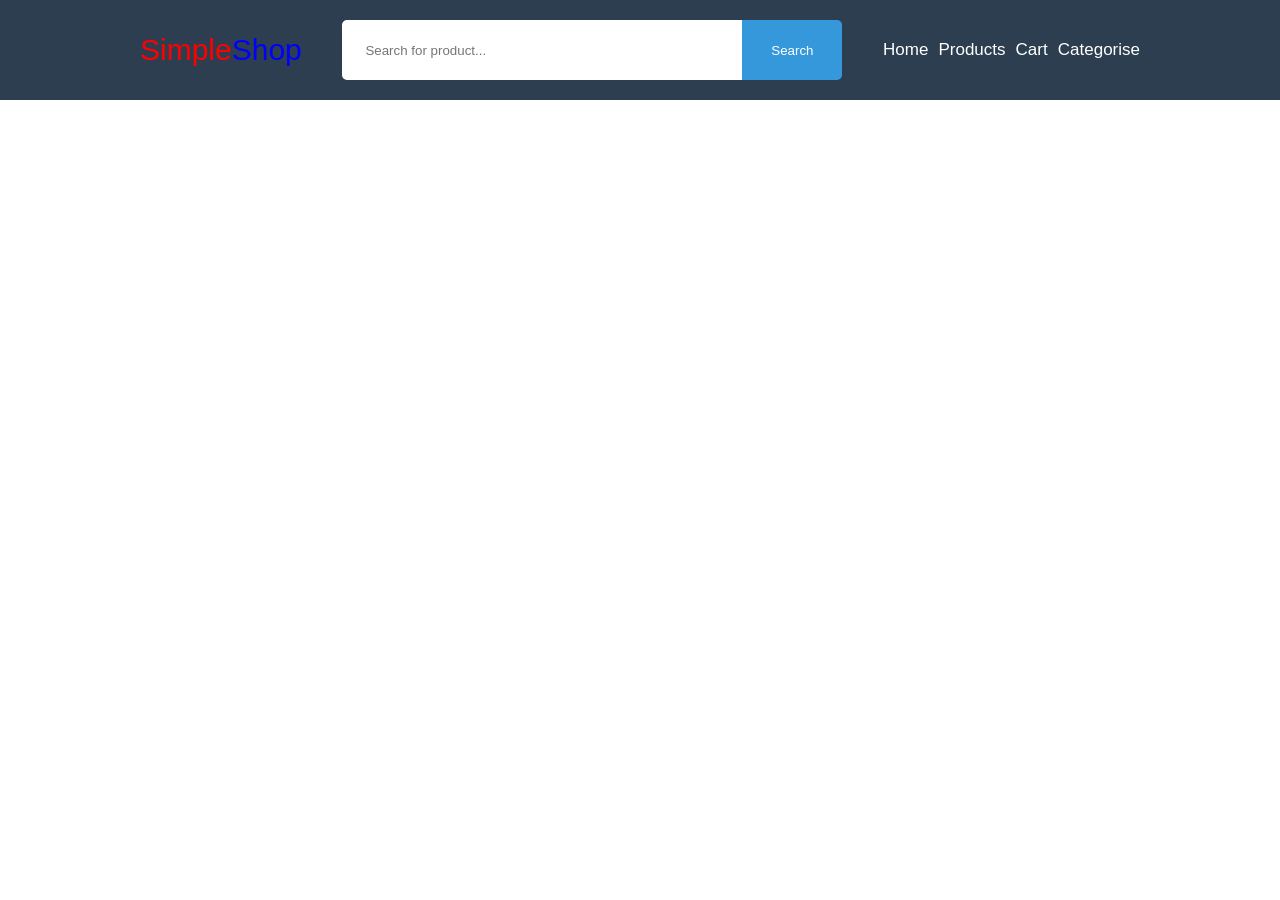
==== index.html @ f51cdbd3 "finish navbar" ====
<!DOCTYPE html>
<html lang="en">
<head>
    <meta charset="UTF-8">
    <meta name="viewport" content="width=device-width, initial-scale=1.0">
    <link rel="stylesheet" href="css/base.css">
    <link rel="stylesheet" href="css/navbar.css">
    <link rel="stylesheet" href="css/responsive.css">
    <link rel="stylesheet" href="css/style.css">
    <link rel="icon" type="image/x-icon" href="assets/images/icons/favicon.ico">
    <link rel="icon" type="apple-touch-icon" href="assets/images/icons/favicon.ico">
    <title>simple shop</title>
</head>
<body>
    <!-- navbar -->
    <nav>
        <div class="nav">
            <div class="site-name">
                <p id="simple-blue">Simple</p>
                <p id="shop-red">Shop</p>
            </div>
            <div>
                <form method="get" class="search-box">
                    <input type="text" placeholder="Search for product...">
                    <button type="submit">
                        Search
                    </button>
                </form>
            </div>
            <div class="nav-links">
                <a href="#">Home</a>
                <a href="#">Products</a>
                <a href="#">Cart</a>
                <a href="#">Categorise</a>
            </div>
        </div>
    </nav>
</body>
</html>
---- css/base.css ----
*{
    margin: 0px;
    padding: 0px;
    box-sizing: border-box;
}

/* Font colors for this project */

:root{
    --font-color-blue: #3498db;
    --font-color-blue-dark: #2c3e50;
    --font-color-black: #2d2d2d;
    --navbar-font-size: 30px;
    --defult-transition: 0.4s;
    --defualt-height-search-box-items: 60px;
}

body{
    font-family:'Segoe UI', Tahoma, Geneva, Verdana, sans-serif;
}
---- css/navbar.css ----
nav{
    background-color: var(--font-color-blue-dark);
    display: flex;
    flex-direction: row;
    align-items: center;
    justify-content: center;
    height: 100px;
}

.nav {
    display: flex;
    flex-direction: row;
    align-items: center;
    justify-content: space-between;
    width: 1000px;
}

#simple-blue{
    color: red;
    font-size: var(--navbar-font-size);
}

#shop-red{
    color: blue;
    font-size: var(--navbar-font-size);
}

.site-name {
    display: flex;
    width: fit-content;
}

.search-box {
    display: flex;
}

.search-box input{
    height: var(--defualt-height-search-box-items);
    width: 400px;
    padding-left: 20px;
    border-radius: 5px 0px 0px 5px;
    transition: var(--defult-transition);
    border: 3px solid white;
}

.search-box input:focus{
    border-color: rgb(110, 110, 255);
    outline: none;
}

.search-box button{
    height: var(--defualt-height-search-box-items);
    width: 100px;
    border: none;
    border-radius: 0px 5px 5px 0px;
    background-color: var(--font-color-blue);
    color: white;
}

.nav-links a{
    color: white;
    text-decoration: none;
    transition: var(--defult-transition);
}

.nav-links a:hover{
    color: var(--font-color-blue);
}

.nav-links {
    display: flex;
    flex-direction: row;
    width: 257px;
    justify-content: space-between;
    font-size: 17px;
}
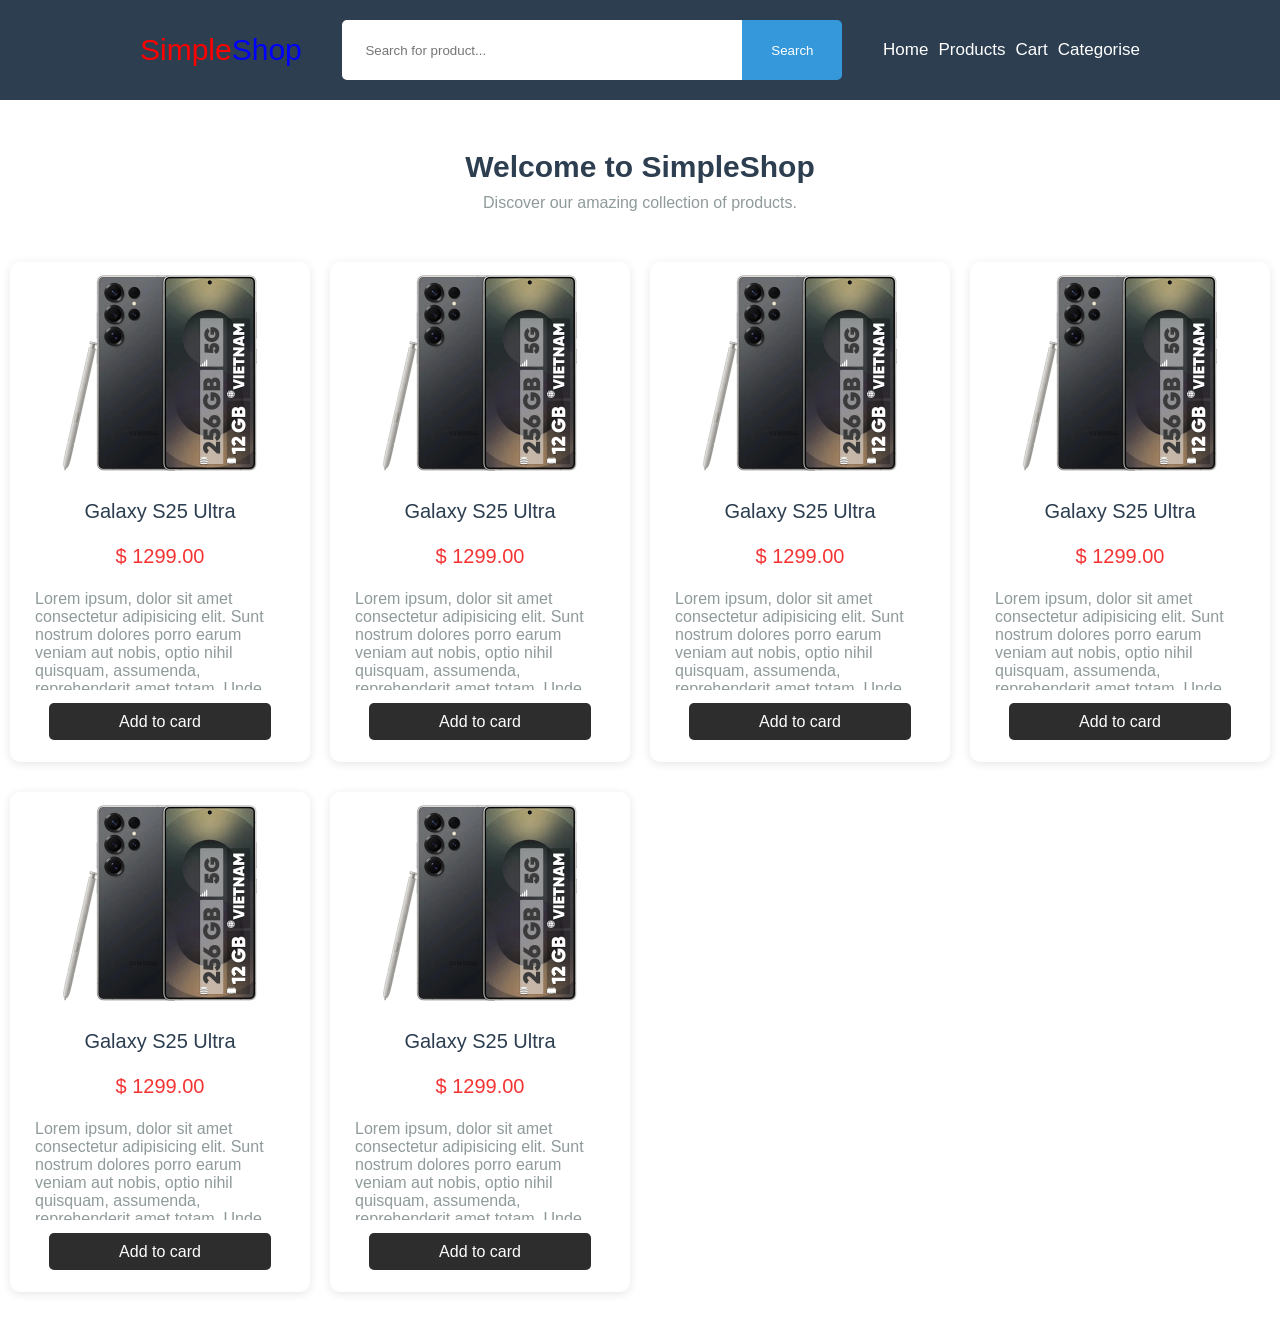
==== commit 006cdcc0: "finished main" ====
--- a/index.html
+++ b/index.html
@@ -12,7 +12,7 @@
     <title>simple shop</title>
 </head>
 <body>
-    <!-- navbar -->
+    <!-- NAVBAR -->
     <nav>
         <div class="nav">
             <div class="site-name">
@@ -35,5 +35,141 @@
             </div>
         </div>
     </nav>
+    <!-- MAIN -->
+    <main>
+        <!-- SECTION TITILE -->
+        <section>
+            <div class="section-title">
+                <h2>Welcome to SimpleShop </h2>
+                <p> Discover our amazing collection of products.</p>
+            </div>
+        </section>
+        <!-- PRODUCTCS -->
+         <section>
+            <div class="products">
+                <!-- PRODUCT -->
+                <div class="product">
+                    <div class="image-product">
+                        <img src="assets/images/image product/galaxy-s25-ultra.jpg" alt="">
+                    </div>
+                    <div class="product-name">
+                        Galaxy S25 Ultra
+                    </div>
+                    <div class="product-price">
+                        $ 1299.00
+                    </div>
+                    <div class="product-description">
+                        Lorem ipsum, dolor sit amet consectetur adipisicing elit. 
+                        Sunt nostrum dolores porro earum veniam aut nobis, 
+                        optio nihil quisquam, assumenda, reprehenderit amet totam. 
+                        Unde, velit.
+                    </div>
+                    <div class="product-btn">
+                        <a href="#">Add to card</a>
+                    </div>
+                </div>
+                <div class="product">
+                    <div class="image-product">
+                        <img src="assets/images/image product/galaxy-s25-ultra.jpg" alt="">
+                    </div>
+                    <div class="product-name">
+                        Galaxy S25 Ultra
+                    </div>
+                    <div class="product-price">
+                        $ 1299.00
+                    </div>
+                    <div class="product-description">
+                        Lorem ipsum, dolor sit amet consectetur adipisicing elit. 
+                        Sunt nostrum dolores porro earum veniam aut nobis, 
+                        optio nihil quisquam, assumenda, reprehenderit amet totam. 
+                        Unde, velit.
+                    </div>
+                    <div class="product-btn">
+                        <a href="#">Add to card</a>
+                    </div>
+                </div>
+                <div class="product">
+                    <div class="image-product">
+                        <img src="assets/images/image product/galaxy-s25-ultra.jpg" alt="">
+                    </div>
+                    <div class="product-name">
+                        Galaxy S25 Ultra
+                    </div>
+                    <div class="product-price">
+                        $ 1299.00
+                    </div>
+                    <div class="product-description">
+                        Lorem ipsum, dolor sit amet consectetur adipisicing elit. 
+                        Sunt nostrum dolores porro earum veniam aut nobis, 
+                        optio nihil quisquam, assumenda, reprehenderit amet totam. 
+                        Unde, velit.
+                    </div>
+                    <div class="product-btn">
+                        <a href="#">Add to card</a>
+                    </div>
+                </div>
+                <div class="product">
+                    <div class="image-product">
+                        <img src="assets/images/image product/galaxy-s25-ultra.jpg" alt="">
+                    </div>
+                    <div class="product-name">
+                        Galaxy S25 Ultra
+                    </div>
+                    <div class="product-price">
+                        $ 1299.00
+                    </div>
+                    <div class="product-description">
+                        Lorem ipsum, dolor sit amet consectetur adipisicing elit. 
+                        Sunt nostrum dolores porro earum veniam aut nobis, 
+                        optio nihil quisquam, assumenda, reprehenderit amet totam. 
+                        Unde, velit.
+                    </div>
+                    <div class="product-btn">
+                        <a href="#">Add to card</a>
+                    </div>
+                </div>
+                <div class="product">
+                    <div class="image-product">
+                        <img src="assets/images/image product/galaxy-s25-ultra.jpg" alt="">
+                    </div>
+                    <div class="product-name">
+                        Galaxy S25 Ultra
+                    </div>
+                    <div class="product-price">
+                        $ 1299.00
+                    </div>
+                    <div class="product-description">
+                        Lorem ipsum, dolor sit amet consectetur adipisicing elit. 
+                        Sunt nostrum dolores porro earum veniam aut nobis, 
+                        optio nihil quisquam, assumenda, reprehenderit amet totam. 
+                        Unde, velit.
+                    </div>
+                    <div class="product-btn">
+                        <a href="#">Add to card</a>
+                    </div>
+                </div>
+                <div class="product">
+                    <div class="image-product">
+                        <img src="assets/images/image product/galaxy-s25-ultra.jpg" alt="">
+                    </div>
+                    <div class="product-name">
+                        Galaxy S25 Ultra
+                    </div>
+                    <div class="product-price">
+                        $ 1299.00
+                    </div>
+                    <div class="product-description">
+                        Lorem ipsum, dolor sit amet consectetur adipisicing elit. 
+                        Sunt nostrum dolores porro earum veniam aut nobis, 
+                        optio nihil quisquam, assumenda, reprehenderit amet totam. 
+                        Unde, velit.
+                    </div>
+                    <div class="product-btn">
+                        <a href="#">Add to card</a>
+                    </div>
+                </div>
+            </div>
+         </section>
+    </main>
 </body>
 </html>
--- a/css/base.css
+++ b/css/base.css
@@ -10,6 +10,7 @@
     --font-color-blue: #3498db;
     --font-color-blue-dark: #2c3e50;
     --font-color-black: #2d2d2d;
+    --font-color-black-low: #8f9a9b;
     --navbar-font-size: 30px;
     --defult-transition: 0.4s;
     --defualt-height-search-box-items: 60px;
--- a/css/style.css
+++ b/css/style.css
@@ -0,0 +1,82 @@
+.section-title{
+    display: flex;
+    flex-direction: column;
+    align-items: center;
+    margin-top: 50px;
+    gap: 10px;
+}
+
+.section-title h2{
+    color: var(--font-color-blue-dark);
+    font-size: 30px;
+    font-weight: 700;
+}
+
+.section-title p{
+    color: var(--font-color-black-low);
+}
+
+.image-product img{
+    width: 200px;
+    height: 200px;
+}
+
+.product-name {
+    color: var(--font-color-blue-dark);
+    font-size: 20px;
+}
+
+.product-price {
+    color: rgb(245, 51, 51);
+    font-size: 20px;
+}
+
+.product-description {
+    width: 250px;
+    height: 100px;
+    overflow-y: scroll;
+    color: var(--font-color-black-low);
+}
+
+.product-btn a{
+    padding: 10px 70px;
+    background-color: var(--font-color-black);
+    text-decoration: none;
+    color: white;
+    border-radius: 5px;
+    transition: var(--defult-transition);
+}
+
+.product-btn {
+    margin-bottom: 20px;
+}
+
+.product-btn a:hover{
+    background-color: var(--font-color-blue);
+}
+
+.product {
+    border-radius: 10px;
+    box-shadow: 0 2px 10px rgba(0, 0, 0, 0.1);
+    width: 300px;
+    height: 500px;
+    display: flex;
+    flex-direction: column;
+    justify-content: space-around;  
+    align-items: center;
+    margin-bottom: 30px;
+    transition: var(--defult-transition);
+}
+
+.product:hover{
+    box-shadow: 0px 12px 25px rgba(0, 0, 0, 0.25);
+    transform: translateY(-8px);
+}
+
+.products {
+    display: grid;
+    grid-template-columns: 1fr 1fr 1fr 1fr;
+    justify-items: center;
+    align-items: center;
+    margin-top: 50px;
+}
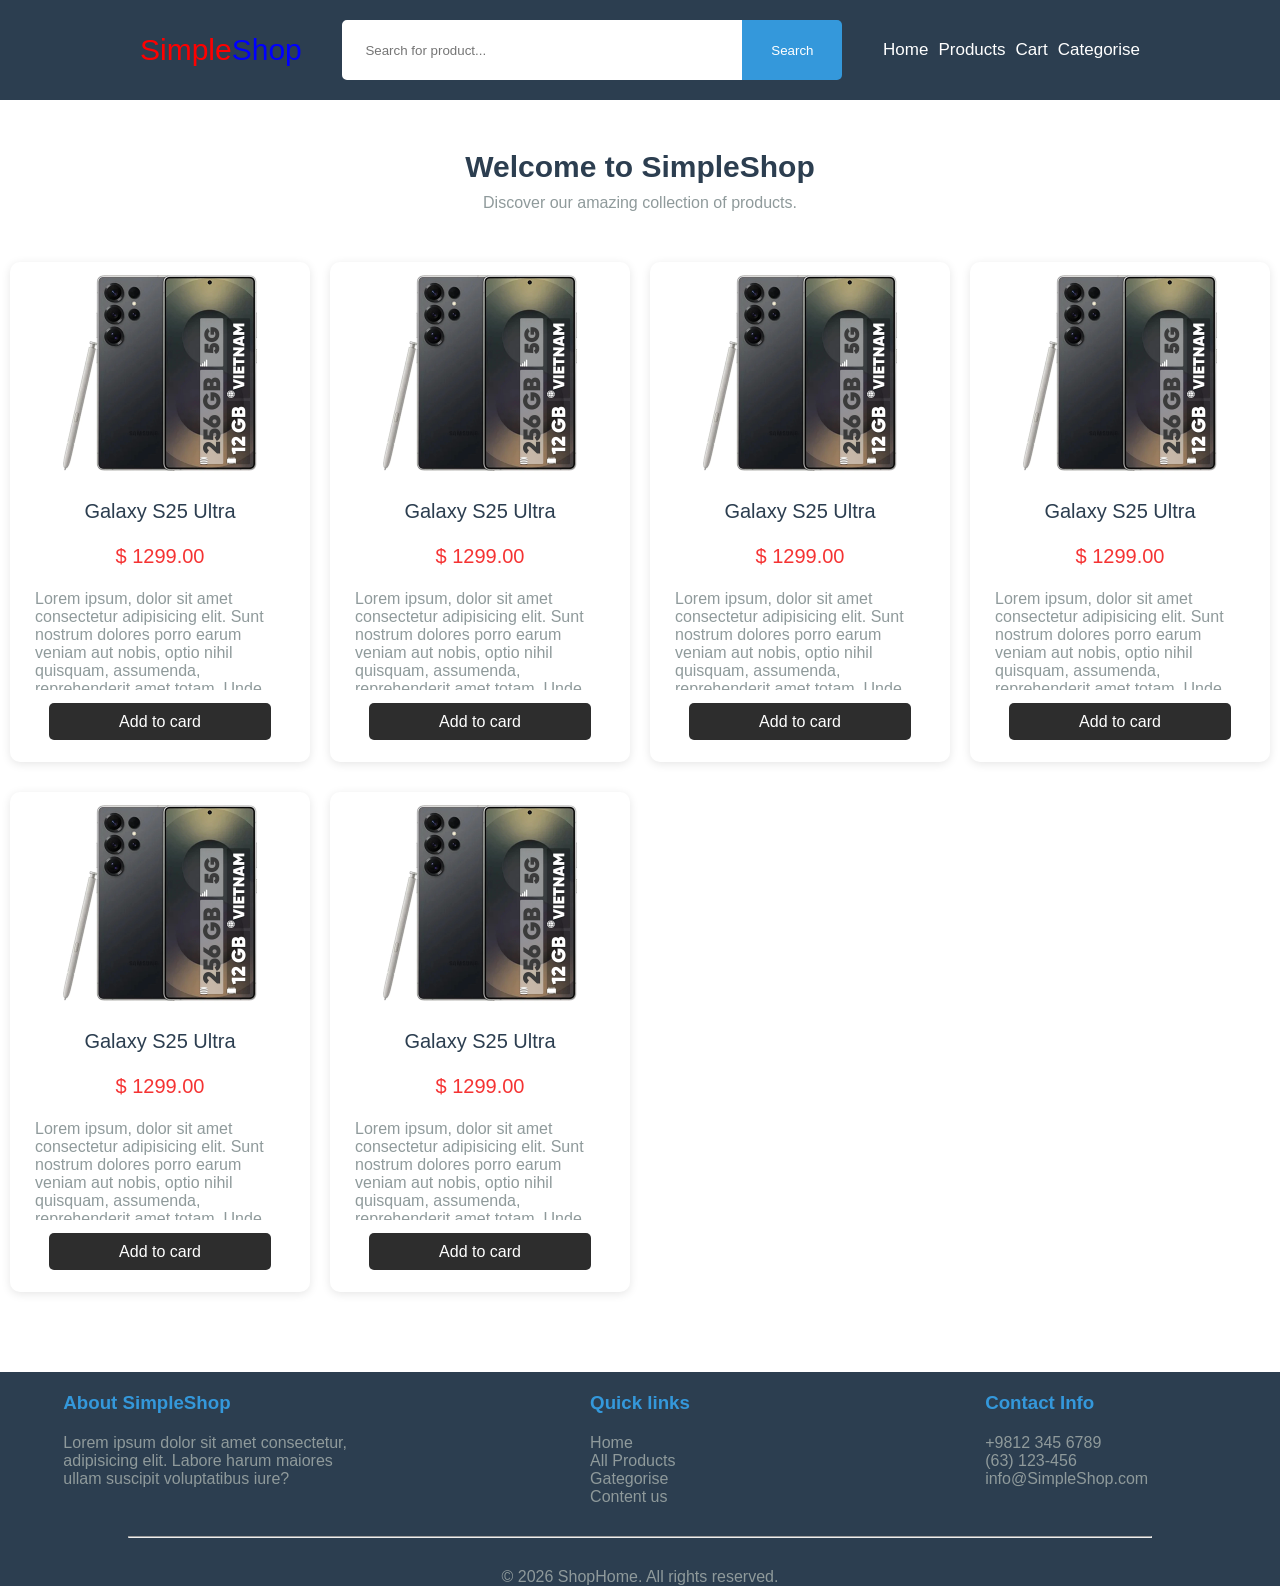
==== commit f53293cb: "complet footer" ====
--- a/index.html
+++ b/index.html
@@ -7,6 +7,7 @@
     <link rel="stylesheet" href="css/navbar.css">
     <link rel="stylesheet" href="css/responsive.css">
     <link rel="stylesheet" href="css/style.css">
+    <link rel="stylesheet" href="css/footer.css">
     <link rel="icon" type="image/x-icon" href="assets/images/icons/favicon.ico">
     <link rel="icon" type="apple-touch-icon" href="assets/images/icons/favicon.ico">
     <title>simple shop</title>
@@ -171,5 +172,36 @@
             </div>
          </section>
     </main>
+    <footer>
+        <div class="footer-contact">
+            <div class="footer-section">
+                <div class="footer-container about-simple-shop">
+                    <h3>About SimpleShop</h3>
+                    <p>Lorem ipsum dolor sit amet consectetur, adipisicing elit. Labore harum maiores ullam suscipit voluptatibus iure?</p>
+                </div>
+                <div class="footer-container">
+                    <h3>Quick links</h3>
+                    <div>
+                        <a href="#">Home</a>
+                        <a href="#">All Products</a>
+                        <a href="#">Gategorise</a>
+                        <a href="#">Content us</a>
+                    </div>
+                </div>
+                <div class="footer-container">
+                    <h3>Contact Info</h3>
+                    <div>
+                        <p>+9812 345 6789</p>
+                        <p>(63) 123-456</p>
+                        <p>info@SimpleShop.com</p>
+                    </div>
+                </div>
+            </div>
+            <div class="footer-liner"><hr></div>
+            <div class="copyright">
+                © 2026 ShopHome. All rights reserved.
+            </div>
+        </div>
+    </footer>
 </body>
 </html>
--- a/css/base.css
+++ b/css/base.css
@@ -7,7 +7,8 @@
 /* Font colors for this project */
 
 :root{
-    --font-color-blue: #3498db;
+    --font-color-blue: #5555ff;
+    --font-color-blue-low: #3498db;
     --font-color-blue-dark: #2c3e50;
     --font-color-black: #2d2d2d;
     --font-color-black-low: #8f9a9b;
--- a/css/navbar.css
+++ b/css/navbar.css
@@ -53,7 +53,7 @@
     width: 100px;
     border: none;
     border-radius: 0px 5px 5px 0px;
-    background-color: var(--font-color-blue);
+    background-color: var(--font-color-blue-low);
     color: white;
 }
 
--- a/css/style.css
+++ b/css/style.css
@@ -52,7 +52,7 @@
 }
 
 .product-btn a:hover{
-    background-color: var(--font-color-blue);
+    background-color: var(--font-color-blue-low);
 }
 
 .product {
--- a/css/footer.css
+++ b/css/footer.css
@@ -0,0 +1,57 @@
+footer{
+    background-color: var(--font-color-blue-dark);
+}
+
+.footer-section {
+    display: grid;
+    grid-template-columns: 1fr 1fr 1fr;
+    justify-items: center;
+    margin-top: 50px;
+    padding-top: 20px;
+}
+
+.about-simple-shop p{
+    width: 300px;
+}
+
+.footer-container p{
+    color: var(--font-color-black-low);
+}
+
+.footer-container h3 {
+    color: var(--font-color-blue-low);
+    margin-bottom: 20px;
+}
+
+.footer-container div{
+    display: flex;
+    flex-direction: column;
+}
+
+.footer-container div a{
+    text-decoration: none;
+    color: var(--font-color-black-low);
+    transition: 0.4s;
+}
+
+.footer-container div a:hover{
+    color: var(--font-color-blue-low);
+}
+
+.footer-liner hr{
+    width: 80%;
+    background-color: var(--font-color-black-low);
+}
+
+.footer-liner {
+    margin-top: 30px;
+    display: flex;
+    flex-direction: row;
+    justify-content: center;
+}
+
+.copyright {
+    margin-top: 30px;
+    text-align: center;
+    color: var(--font-color-black-low);
+}
